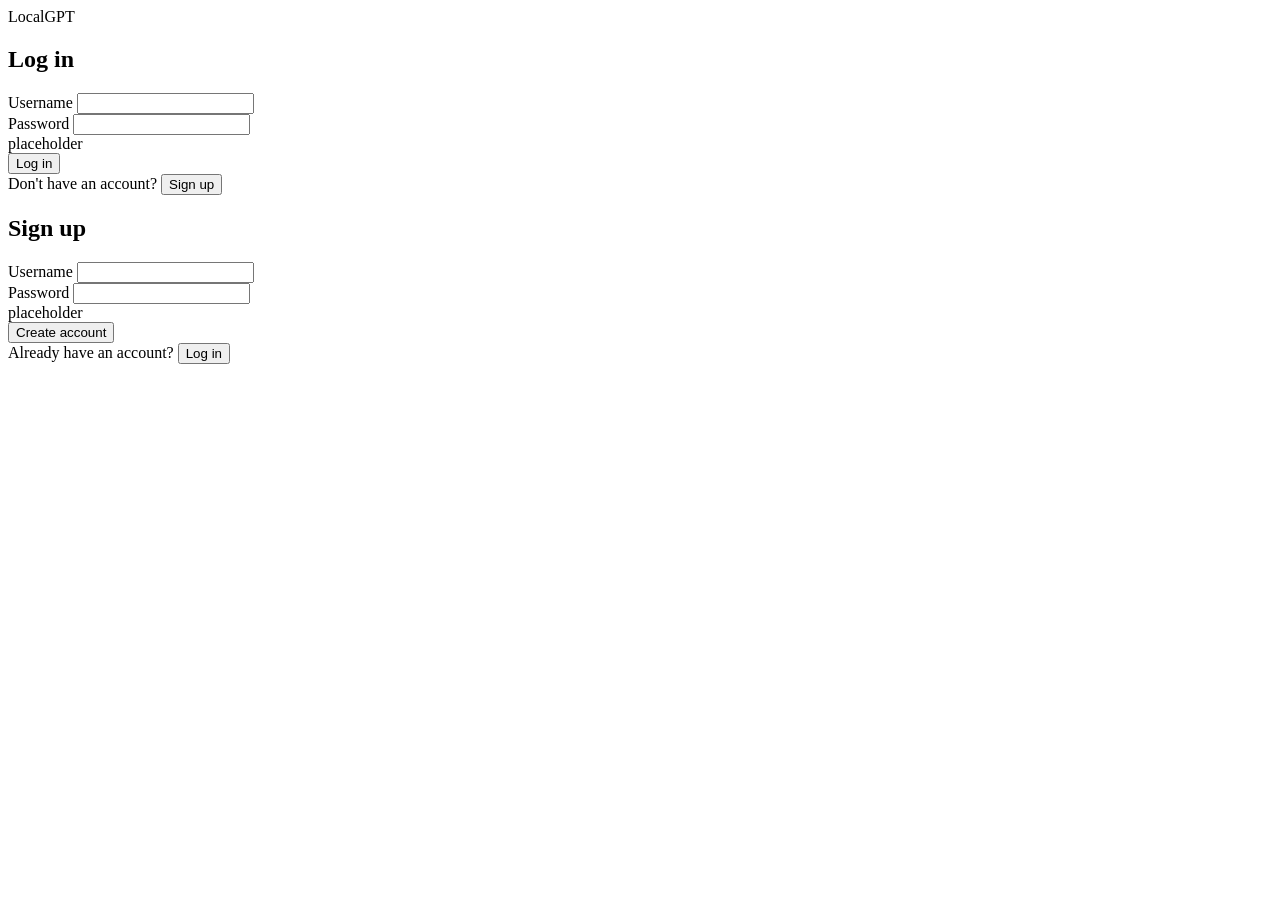
==== frontend/index.html @ be6f63d5 "Build 015LocalGPT" ====
<!DOCTYPE html>
<html lang="en">
<head>
    <meta charset="UTF-8">
    <meta name="viewport" content="width=device-width, initial-scale=1.0">
    <title>LocalGPT</title>
    <meta name="description" content="LocalGPT — Local chat UI with authentication and chat history.">
    <meta property="og:title" content="LocalGPT">
    <meta property="og:description" content="LocalGPT — Local chat UI with authentication and chat history.">
    <link rel="icon" type="image/svg+xml" href="/static/favicon.svg">
    <link rel="stylesheet" href="/static/style.css">
</head>
<body>
<div class="topbar">
    <div class="topbar-title">LocalGPT</div>
</div>

<div class="auth-wrapper">
    <div class="auth-box" id="loginBox">
        <h2 class="auth-title">Log in</h2>

        <div class="auth-field">
            <label for="loginUsername">Username</label>
            <input type="text" id="loginUsername" autocomplete="username">
        </div>

        <div class="auth-field">
            <label for="loginPassword">Password</label>
            <input type="password" id="loginPassword" autocomplete="current-password">
        </div>

        <div class="auth-message" id="loginMessage">placeholder</div>

        <div class="auth-buttons-row">
            <button class="btn btn-primary" id="loginSubmit">Log in</button>
        </div>

        <div class="auth-switch">
            <span>Don't have an account?</span>
            <button class="link-btn" id="openSignup">Sign up</button>
        </div>
    </div>

    <div class="auth-box hidden" id="signupBox">
        <h2 class="auth-title">Sign up</h2>

        <div class="auth-field">
            <label for="signupUsername">Username</label>
            <input type="text" id="signupUsername" autocomplete="username">
        </div>

        <div class="auth-field">
            <label for="signupPassword">Password</label>
            <input type="password" id="signupPassword" autocomplete="new-password">
        </div>

        <div class="auth-message" id="signupMessage">placeholder</div>

        <div class="auth-buttons-row">
            <button class="btn btn-primary" id="signupSubmit">Create account</button>
        </div>

        <div class="auth-switch">
            <span>Already have an account?</span>
            <button class="link-btn" id="openLogin">Log in</button>
        </div>
    </div>
</div>

<script src="/static/script.js"></script>

</body>
</html>
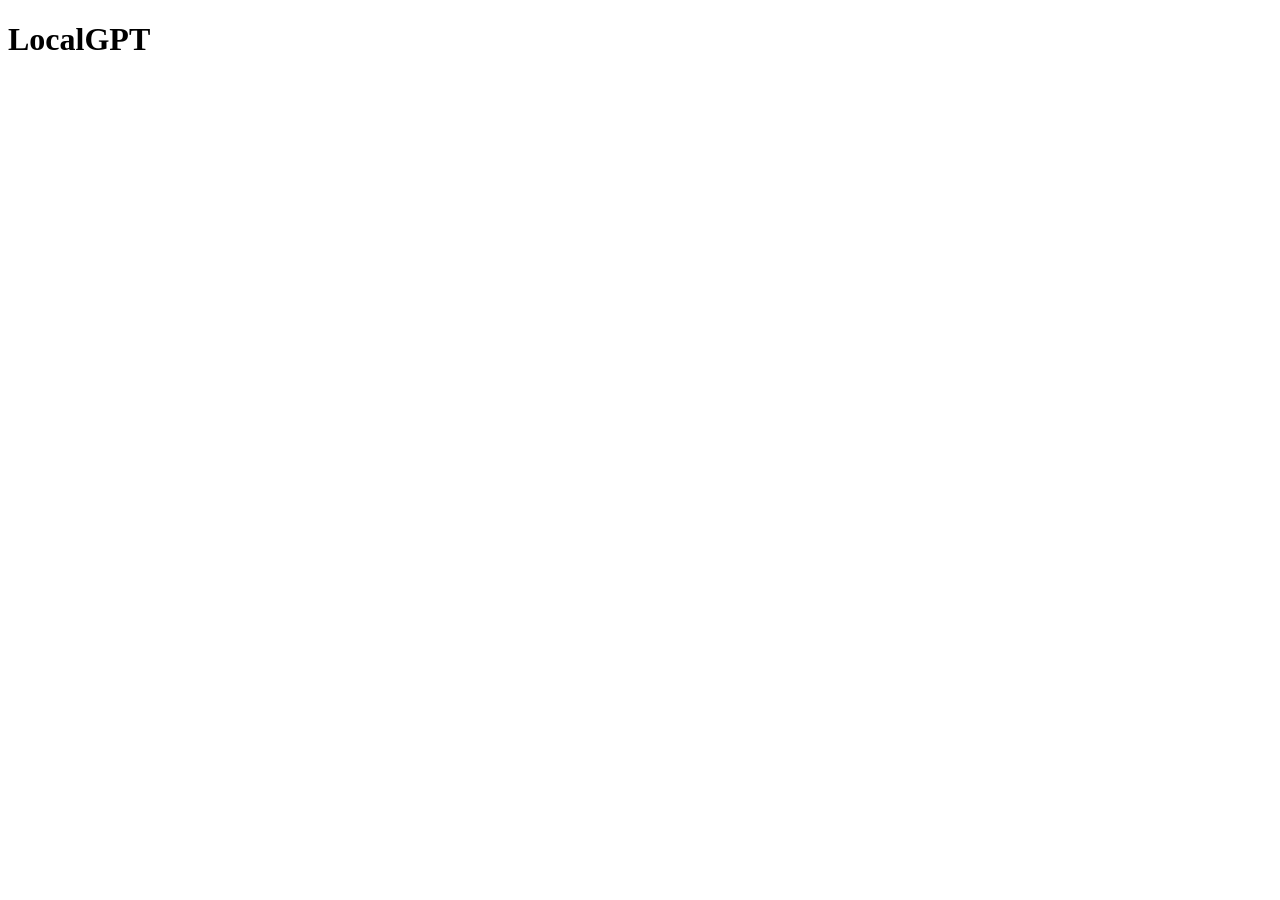
==== commit 9bf58d72: "Build 008LocalGPT" ====
--- a/frontend/index.html
+++ b/frontend/index.html
@@ -11,63 +11,6 @@
     <link rel="stylesheet" href="/static/style.css">
 </head>
 <body>
-<div class="topbar">
-    <div class="topbar-title">LocalGPT</div>
-</div>
-
-<div class="auth-wrapper">
-    <div class="auth-box" id="loginBox">
-        <h2 class="auth-title">Log in</h2>
-
-        <div class="auth-field">
-            <label for="loginUsername">Username</label>
-            <input type="text" id="loginUsername" autocomplete="username">
-        </div>
-
-        <div class="auth-field">
-            <label for="loginPassword">Password</label>
-            <input type="password" id="loginPassword" autocomplete="current-password">
-        </div>
-
-        <div class="auth-message" id="loginMessage">placeholder</div>
-
-        <div class="auth-buttons-row">
-            <button class="btn btn-primary" id="loginSubmit">Log in</button>
-        </div>
-
-        <div class="auth-switch">
-            <span>Don't have an account?</span>
-            <button class="link-btn" id="openSignup">Sign up</button>
-        </div>
-    </div>
-
-    <div class="auth-box hidden" id="signupBox">
-        <h2 class="auth-title">Sign up</h2>
-
-        <div class="auth-field">
-            <label for="signupUsername">Username</label>
-            <input type="text" id="signupUsername" autocomplete="username">
-        </div>
-
-        <div class="auth-field">
-            <label for="signupPassword">Password</label>
-            <input type="password" id="signupPassword" autocomplete="new-password">
-        </div>
-
-        <div class="auth-message" id="signupMessage">placeholder</div>
-
-        <div class="auth-buttons-row">
-            <button class="btn btn-primary" id="signupSubmit">Create account</button>
-        </div>
-
-        <div class="auth-switch">
-            <span>Already have an account?</span>
-            <button class="link-btn" id="openLogin">Log in</button>
-        </div>
-    </div>
-</div>
-
-<script src="/static/script.js"></script>
-
+    <h1>LocalGPT</h1>
 </body>
 </html>
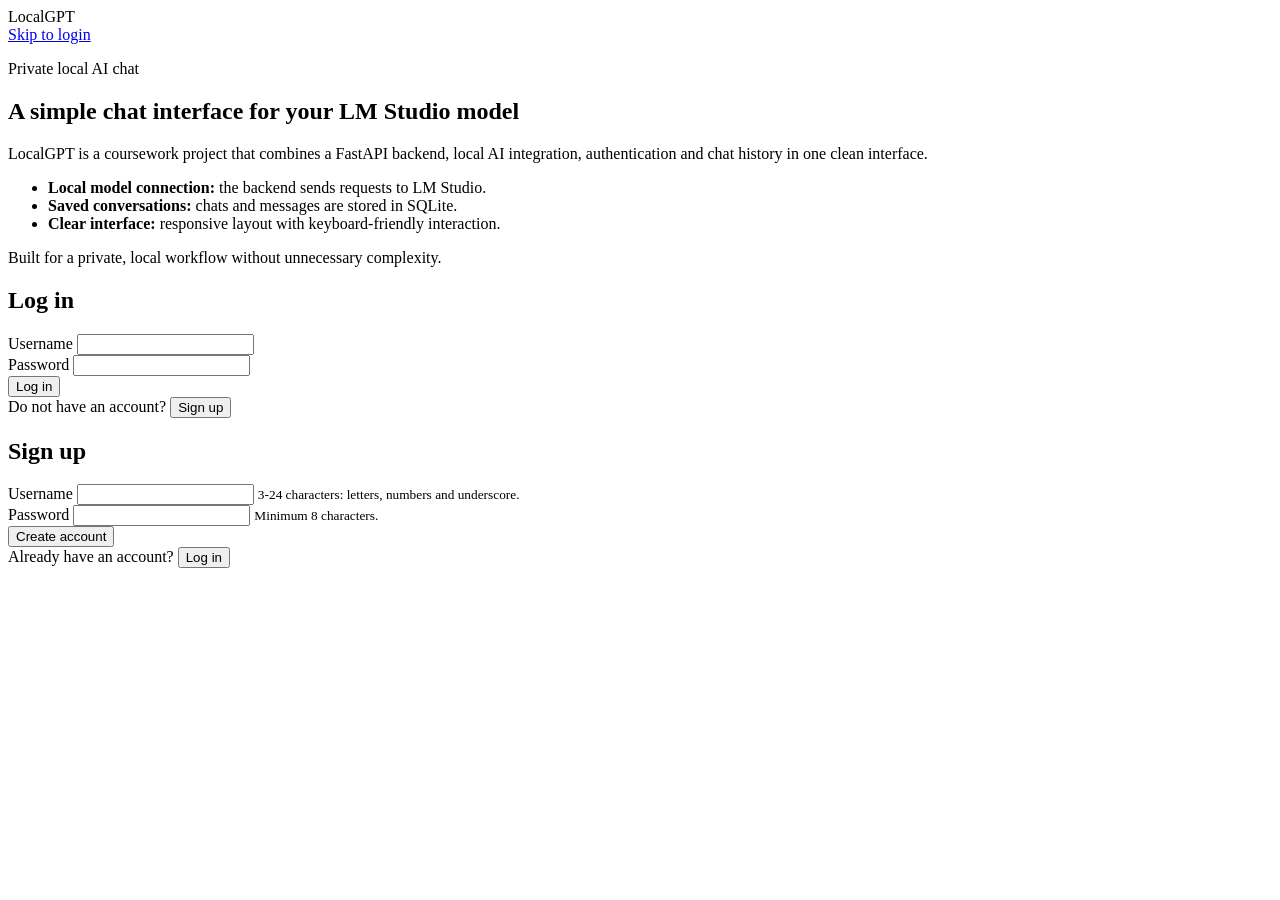
==== commit d6c4fc0f: "Build 017LocalGPT" ====
--- a/frontend/index.html
+++ b/frontend/index.html
@@ -3,14 +3,95 @@
 <head>
     <meta charset="UTF-8">
     <meta name="viewport" content="width=device-width, initial-scale=1.0">
-    <title>LocalGPT</title>
-    <meta name="description" content="LocalGPT — Local chat UI with authentication and chat history.">
-    <meta property="og:title" content="LocalGPT">
-    <meta property="og:description" content="LocalGPT — Local chat UI with authentication and chat history.">
+    <title>LocalGPT - Local AI Chat with History</title>
+    <meta name="description" content="LocalGPT is a local AI chat web application with authentication, chat history and responsive design.">
+    <meta name="keywords" content="LocalGPT, local AI chat, FastAPI, LM Studio, private chatbot">
+    <meta name="author" content="LocalGPT coursework project">
+    <meta property="og:title" content="LocalGPT - Local AI Chat">
+    <meta property="og:description" content="A local AI chat web application with authentication, chat history and responsive UI.">
+    <meta property="og:type" content="website">
+    <meta name="theme-color" content="#181a1b">
+    <link rel="canonical" href="http://127.0.0.1:8000/">
     <link rel="icon" type="image/svg+xml" href="/static/favicon.svg">
     <link rel="stylesheet" href="/static/style.css">
 </head>
 <body>
-    <h1>LocalGPT</h1>
+<header class="topbar" role="banner">
+    <div class="topbar-title">LocalGPT</div>
+    <a class="skip-link" href="#authArea">Skip to login</a>
+</header>
+
+<main class="landing" id="mainContent">
+    <section class="welcome-panel" aria-labelledby="heroTitle">
+        <p class="eyebrow">Private local AI chat</p>
+        <h1 id="heroTitle">A simple chat interface for your LM Studio model</h1>
+        <p class="hero-text">
+            LocalGPT is a coursework project that combines a FastAPI backend, local AI integration,
+            authentication and chat history in one clean interface.
+        </p>
+        <ul class="welcome-list" aria-label="Project highlights">
+            <li><strong>Local model connection:</strong> the backend sends requests to LM Studio.</li>
+            <li><strong>Saved conversations:</strong> chats and messages are stored in SQLite.</li>
+            <li><strong>Clear interface:</strong> responsive layout with keyboard-friendly interaction.</li>
+        </ul>
+        <p class="welcome-note">Built for a private, local workflow without unnecessary complexity.</p>
+    </section>
+
+    <section class="auth-wrapper" id="authArea" aria-label="Authentication area">
+        <div class="auth-box" id="loginBox">
+            <h2 class="auth-title">Log in</h2>
+
+            <div class="auth-field">
+                <label for="loginUsername">Username</label>
+                <input type="text" id="loginUsername" autocomplete="username" required>
+            </div>
+
+            <div class="auth-field">
+                <label for="loginPassword">Password</label>
+                <input type="password" id="loginPassword" autocomplete="current-password" required>
+            </div>
+
+            <div class="auth-message" id="loginMessage" role="status" aria-live="polite"></div>
+
+            <div class="auth-buttons-row">
+                <button class="btn btn-primary" id="loginSubmit">Log in</button>
+            </div>
+
+            <div class="auth-switch">
+                <span>Do not have an account?</span>
+                <button class="link-btn" id="openSignup" type="button">Sign up</button>
+            </div>
+        </div>
+
+        <div class="auth-box hidden" id="signupBox">
+            <h2 class="auth-title">Sign up</h2>
+
+            <div class="auth-field">
+                <label for="signupUsername">Username</label>
+                <input type="text" id="signupUsername" autocomplete="username" required>
+                <small>3-24 characters: letters, numbers and underscore.</small>
+            </div>
+
+            <div class="auth-field">
+                <label for="signupPassword">Password</label>
+                <input type="password" id="signupPassword" autocomplete="new-password" required>
+                <small>Minimum 8 characters.</small>
+            </div>
+
+            <div class="auth-message" id="signupMessage" role="status" aria-live="polite"></div>
+
+            <div class="auth-buttons-row">
+                <button class="btn btn-primary" id="signupSubmit">Create account</button>
+            </div>
+
+            <div class="auth-switch">
+                <span>Already have an account?</span>
+                <button class="link-btn" id="openLogin" type="button">Log in</button>
+            </div>
+        </div>
+    </section>
+</main>
+
+<script src="/static/script.js"></script>
 </body>
 </html>
